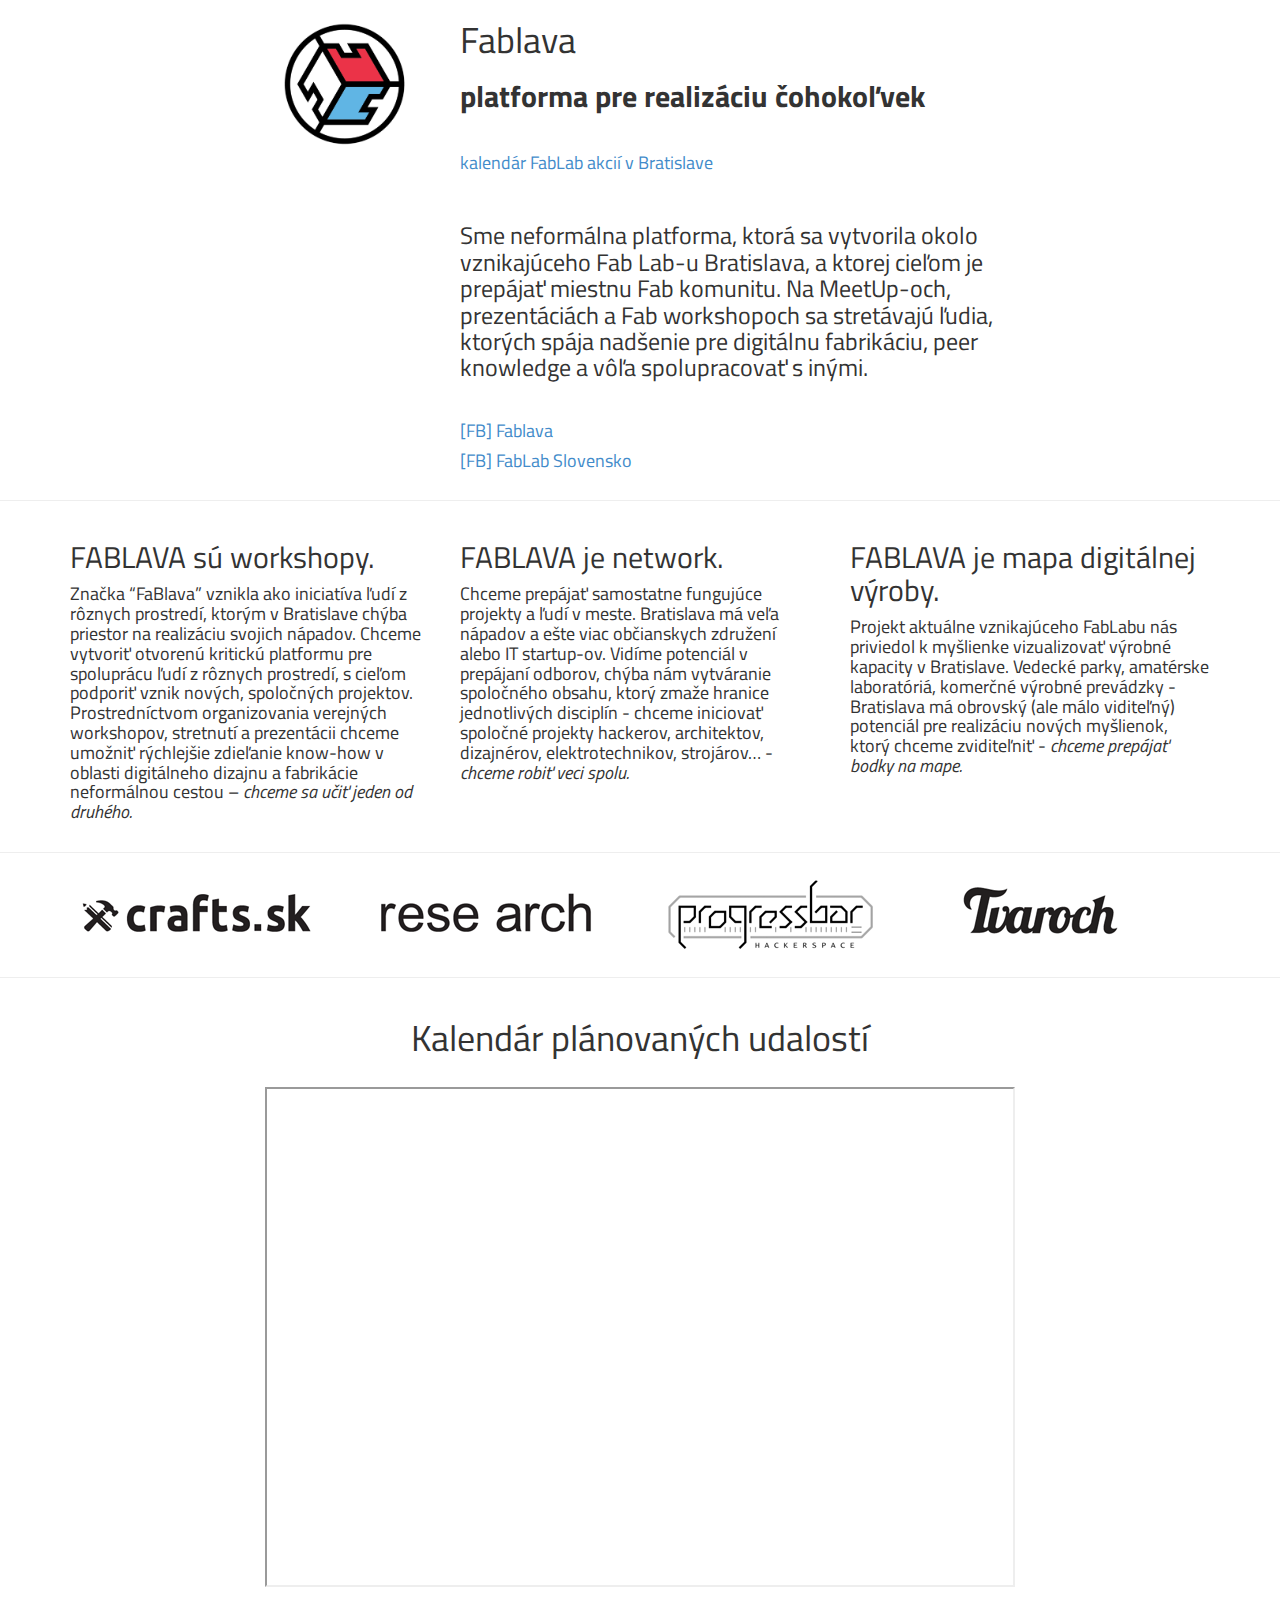
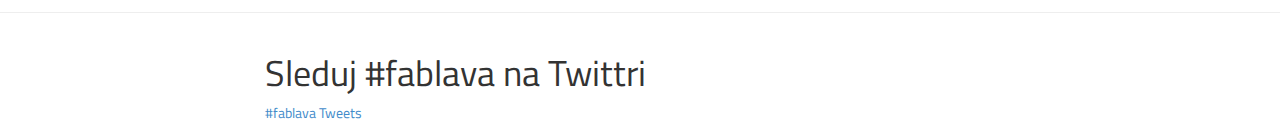
==== index.html @ c7a7fb58 "migration from old repo, saving the internet!" ====
<!doctype html>
<html lang="sk">
<head>
    <meta charset="utf-8">

	<link href='https://fonts.googleapis.com/css?family=Titillium+Web:300,400,700&subset=latin,latin-ext' rel='stylesheet' type='text/css'>
    <link rel="stylesheet" href="assets/css/bootstrap.min.css" type="text/css" media="all" />

    <link rel="stylesheet" href="assets/css/style.css" type="text/css" media="all" />
    <link rel="stylesheet" type="text/css" href="assets/css/icomoon.css">
    <title>Fablava.sk - platforma pre realiazáciu čohokoľvek</title>
</head>
<body>
	<div class="container">
		<div class="section-content row">
			<div class="col-md-offset-2 col-md-2 col-sm-12">
				<img src="assets/img/fablava-logo.png" class="img-responsive">

			</div>
			<div class="col-md-6 col-sm-12">
				<h1>Fablava</h1>
				<h2><strong>platforma pre realizáciu čohokoľvek</strong> </h2>
				</br> 
				<h4><a href="https://docs.google.com/document/d/1SN0LAGxEo-pSgpB5qgofHHGV8CL3wr7A5M7Hee0eIk4/pub">kalendár FabLab akcií v Bratislave</a></h4>
				</br>
				<h3>Sme neformálna platforma, ktorá sa vytvorila okolo vznikajúceho Fab Lab-u Bratislava, a ktorej cieľom je prepájať miestnu Fab komunitu. Na MeetUp-och, prezentáciách a Fab workshopoch sa stretávajú ľudia, ktorých spája nadšenie pre digitálnu fabrikáciu, peer knowledge a vôľa spolupracovať s inými.</h3>
				</br>
				<h4><a href="https://www.facebook.com/groups/913705565313175/">[FB] Fablava </a> </h4>
				<h4><a href="https://www.facebook.com/fablabslovakia">[FB] FabLab Slovensko </a></h4>
			</div>
		</div>
		
	</div>

    <hr class="clearfix" />

	<div class="container">
		<div class="section-content row">
			<div class="col-md-4">
				<h2>FABLAVA sú workshopy.</h2>
				<h4>Značka “FaBlava” vznikla ako iniciatíva ľudí z rôznych prostredí, ktorým v Bratislave chýba priestor na realizáciu svojich nápadov. Chceme vytvoriť otvorenú kritickú platformu pre spoluprácu ľudí z rôznych prostredí, s cieľom podporiť vznik nových, spoločných projektov. Prostredníctvom organizovania verejných workshopov, stretnutí a prezentácii chceme umožniť rýchlejšie zdieľanie know-how v oblasti digitálneho dizajnu a fabrikácie neformálnou cestou – <em>chceme sa učiť jeden od druhého.</em></h4>
			</div>
			<div class="col-md-4">
				<h2>FABLAVA je network.</h2>
				<h4>Chceme prepájať samostatne fungujúce projekty a ľudí v meste. Bratislava má veľa nápadov a ešte viac občianskych združení alebo IT startup-ov. Vidíme potenciál v prepájaní odborov, chýba nám vytváranie spoločného obsahu, ktorý zmaže hranice jednotlivých disciplín - chceme iniciovať spoločné projekty hackerov, architektov, dizajnérov, elektrotechnikov, strojárov… - <em> chceme robiť veci spolu.</em></h4>
			</div>
			<div class="col-md-4">
				<h2>FABLAVA je mapa digitálnej výroby.</h2>
				<h4>Projekt aktuálne vznikajúceho FabLabu nás priviedol k myšlienke vizualizovať výrobné kapacity v Bratislave. Vedecké parky, amatérske laboratóriá, komerčné výrobné prevádzky - Bratislava má obrovský (ale málo viditeľný) potenciál pre realizáciu nových myšlienok, ktorý chceme zviditeľniť - <em> chceme prepájať bodky na mape.</em></h4>
			</div>
		</div>
	</div>	

    <hr class="clearfix" />

	<div class="container">
		<div class="section-content row">
			<div class="col-sm-3">	
				<a href="http://blog.crafts.sk/"><img src="assets/img/logo-crafts.png" class="img-responsive"></a>
			</div>
			<div class="col-sm-3">
				<a href="http://rese-arch.org/"><img src="assets/img/logo-research.png" class="img-responsive"></a>
			</div>
			<div class="col-sm-3">
				<a href="https://progressbar.sk"><img src="assets/img/logo-progressbar.png" class="img-responsive"></a>
			</div>
			<div class="col-sm-3">
				<a href="http://tvaroch.sk"><img src="assets/img/logo-tvaroch.png" class="img-responsive"></a>
			</div>	
		</div>
	</div>

    <hr class="clearfix" />

	<div class="container">
		<div class="section-content row">
			<div class="col-sm-12 col-md-offset-2 col-md-8">
				<h1 align="center">Kalendár plánovaných udalostí</h1>
				<br>
				<iframe src="https://docs.google.com/document/d/1SN0LAGxEo-pSgpB5qgofHHGV8CL3wr7A5M7Hee0eIk4/pub?embedded=true" width=100% height="500px"></iframe>
			</div>
		</div>
	</div>

	<hr class="clearfix" />
	
	<div class="container">
		<div class="section-content row">
			<div class="col-sm-12 col-md-offset-2 col-md-8">
				<h1>Sleduj #fablava na Twittri</h1>
				<a class="twitter-timeline" href="https://twitter.com/hashtag/fablava" data-widget-id="528607984318828545">#fablava Tweets</a>
<script>!function(d,s,id){var js,fjs=d.getElementsByTagName(s)[0],p=/^http:/.test(d.location)?'http':'https';if(!d.getElementById(id)){js=d.createElement(s);js.id=id;js.src=p+"://platform.twitter.com/widgets.js";fjs.parentNode.insertBefore(js,fjs);}}(document,"script","twitter-wjs");</script>
			</div>
		</div>
		
	</div>

	</div>
	<script src="//ajax.googleapis.com/ajax/libs/jquery/2.1.1/jquery.min.js"></script>
    <script type="text/javascript" src="assets/js/bootstrap.min.js"></script>	
</body>
</html>
---- assets/css/style.css ----
/* Fonts */
.thin { font-family: 'Titillium Web', sans-serif; font-weight: 300; }

input, 
body { font-family: 'Titillium Web', sans-serif; font-weight: 400; }
strong { font-family: 'Titillium Web', sans-serif; font-weight: 700; }
---- assets/css/icomoon.css ----
@font-face {
	font-family: 'icomoon';
	src:url('assets/fonts/icomoon.eot?chslnm');
	src:url('assets/fonts/icomoon.eot?#iefixchslnm') format('embedded-opentype'),
		url('assets/fonts/icomoon.woff?chslnm') format('woff'),
		url('assets/fonts/icomoon.ttf?chslnm') format('truetype'),
		url('assets/fonts/icomoon.svg?chslnm#icomoon') format('svg');
	font-weight: normal;
	font-style: normal;
}

[class^="icon-"], [class*=" icon-"] {
	font-family: 'icomoon';
	speak: none;
	font-style: normal;
	font-weight: normal;
	font-variant: normal;
	text-transform: none;
	line-height: 1;

	/* Better Font Rendering =========== */
	-webkit-font-smoothing: antialiased;
	-moz-osx-font-smoothing: grayscale;
}

.icon-facebook:before {
	content: "\e600";
}
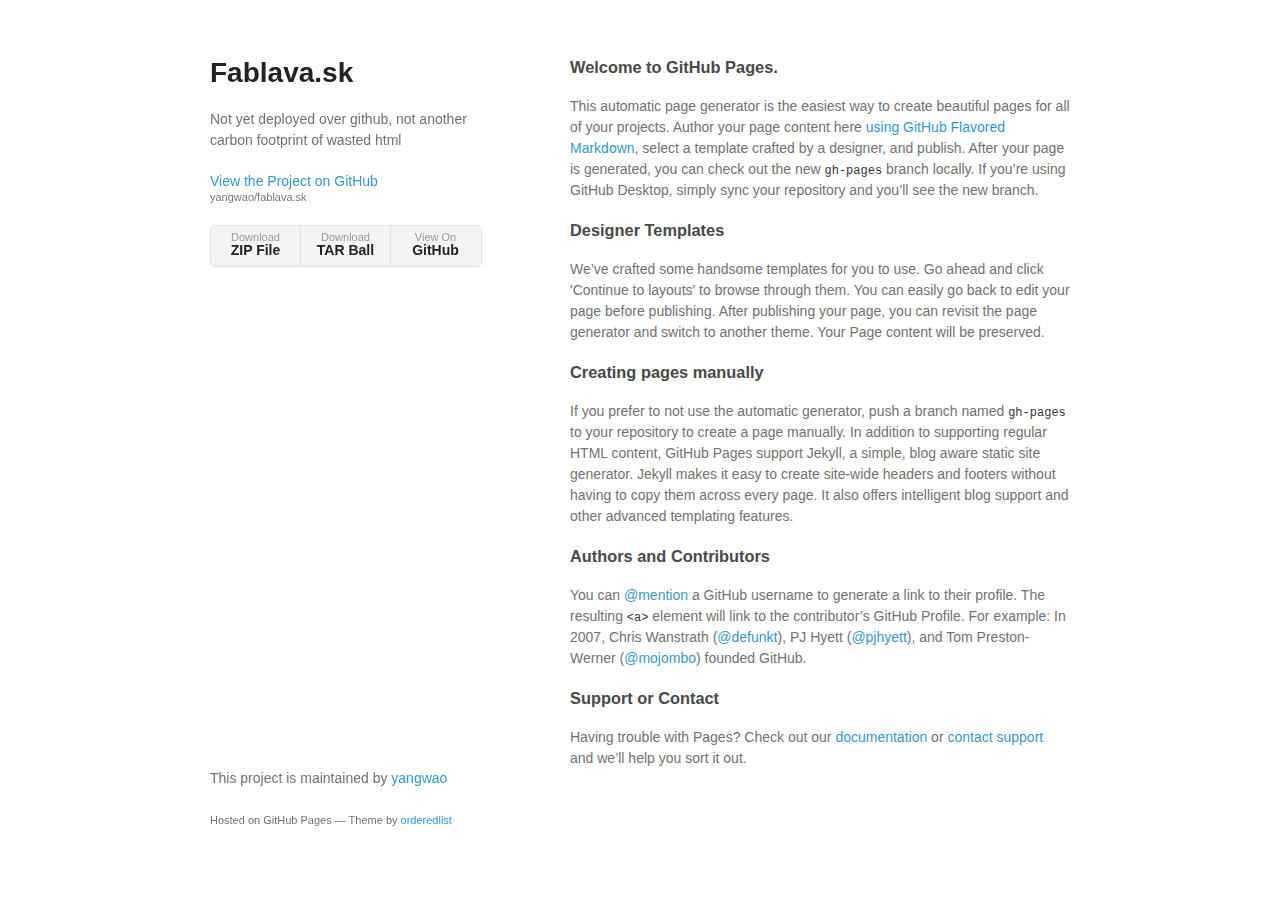
==== commit 92e96ad1: "Create gh-pages branch via GitHub" ====
--- a/index.html
+++ b/index.html
@@ -1,102 +1,64 @@
 <!doctype html>
-<html lang="sk">
-<head>
+<html>
+  <head>
     <meta charset="utf-8">
+    <meta http-equiv="X-UA-Compatible" content="chrome=1">
+    <title>Fablava.sk by yangwao</title>
 
-	<link href='https://fonts.googleapis.com/css?family=Titillium+Web:300,400,700&subset=latin,latin-ext' rel='stylesheet' type='text/css'>
-    <link rel="stylesheet" href="assets/css/bootstrap.min.css" type="text/css" media="all" />
+    <link rel="stylesheet" href="stylesheets/styles.css">
+    <link rel="stylesheet" href="stylesheets/github-light.css">
+    <meta name="viewport" content="width=device-width">
+    <!--[if lt IE 9]>
+    <script src="//html5shiv.googlecode.com/svn/trunk/html5.js"></script>
+    <![endif]-->
+  </head>
+  <body>
+    <div class="wrapper">
+      <header>
+        <h1>Fablava.sk</h1>
+        <p>Not yet deployed over github, not another carbon footprint of wasted html</p>
 
-    <link rel="stylesheet" href="assets/css/style.css" type="text/css" media="all" />
-    <link rel="stylesheet" type="text/css" href="assets/css/icomoon.css">
-    <title>Fablava.sk - platforma pre realiazáciu čohokoľvek</title>
-</head>
-<body>
-	<div class="container">
-		<div class="section-content row">
-			<div class="col-md-offset-2 col-md-2 col-sm-12">
-				<img src="assets/img/fablava-logo.png" class="img-responsive">
+        <p class="view"><a href="https://github.com/yangwao/fablava.sk">View the Project on GitHub <small>yangwao/fablava.sk</small></a></p>
 
-			</div>
-			<div class="col-md-6 col-sm-12">
-				<h1>Fablava</h1>
-				<h2><strong>platforma pre realizáciu čohokoľvek</strong> </h2>
-				</br> 
-				<h4><a href="https://docs.google.com/document/d/1SN0LAGxEo-pSgpB5qgofHHGV8CL3wr7A5M7Hee0eIk4/pub">kalendár FabLab akcií v Bratislave</a></h4>
-				</br>
-				<h3>Sme neformálna platforma, ktorá sa vytvorila okolo vznikajúceho Fab Lab-u Bratislava, a ktorej cieľom je prepájať miestnu Fab komunitu. Na MeetUp-och, prezentáciách a Fab workshopoch sa stretávajú ľudia, ktorých spája nadšenie pre digitálnu fabrikáciu, peer knowledge a vôľa spolupracovať s inými.</h3>
-				</br>
-				<h4><a href="https://www.facebook.com/groups/913705565313175/">[FB] Fablava </a> </h4>
-				<h4><a href="https://www.facebook.com/fablabslovakia">[FB] FabLab Slovensko </a></h4>
-			</div>
-		</div>
-		
-	</div>
 
-    <hr class="clearfix" />
+        <ul>
+          <li><a href="https://github.com/yangwao/fablava.sk/zipball/master">Download <strong>ZIP File</strong></a></li>
+          <li><a href="https://github.com/yangwao/fablava.sk/tarball/master">Download <strong>TAR Ball</strong></a></li>
+          <li><a href="https://github.com/yangwao/fablava.sk">View On <strong>GitHub</strong></a></li>
+        </ul>
+      </header>
+      <section>
+        <h3>
+<a id="welcome-to-github-pages" class="anchor" href="#welcome-to-github-pages" aria-hidden="true"><span aria-hidden="true" class="octicon octicon-link"></span></a>Welcome to GitHub Pages.</h3>
 
-	<div class="container">
-		<div class="section-content row">
-			<div class="col-md-4">
-				<h2>FABLAVA sú workshopy.</h2>
-				<h4>Značka “FaBlava” vznikla ako iniciatíva ľudí z rôznych prostredí, ktorým v Bratislave chýba priestor na realizáciu svojich nápadov. Chceme vytvoriť otvorenú kritickú platformu pre spoluprácu ľudí z rôznych prostredí, s cieľom podporiť vznik nových, spoločných projektov. Prostredníctvom organizovania verejných workshopov, stretnutí a prezentácii chceme umožniť rýchlejšie zdieľanie know-how v oblasti digitálneho dizajnu a fabrikácie neformálnou cestou – <em>chceme sa učiť jeden od druhého.</em></h4>
-			</div>
-			<div class="col-md-4">
-				<h2>FABLAVA je network.</h2>
-				<h4>Chceme prepájať samostatne fungujúce projekty a ľudí v meste. Bratislava má veľa nápadov a ešte viac občianskych združení alebo IT startup-ov. Vidíme potenciál v prepájaní odborov, chýba nám vytváranie spoločného obsahu, ktorý zmaže hranice jednotlivých disciplín - chceme iniciovať spoločné projekty hackerov, architektov, dizajnérov, elektrotechnikov, strojárov… - <em> chceme robiť veci spolu.</em></h4>
-			</div>
-			<div class="col-md-4">
-				<h2>FABLAVA je mapa digitálnej výroby.</h2>
-				<h4>Projekt aktuálne vznikajúceho FabLabu nás priviedol k myšlienke vizualizovať výrobné kapacity v Bratislave. Vedecké parky, amatérske laboratóriá, komerčné výrobné prevádzky - Bratislava má obrovský (ale málo viditeľný) potenciál pre realizáciu nových myšlienok, ktorý chceme zviditeľniť - <em> chceme prepájať bodky na mape.</em></h4>
-			</div>
-		</div>
-	</div>	
+<p>This automatic page generator is the easiest way to create beautiful pages for all of your projects. Author your page content here <a href="https://guides.github.com/features/mastering-markdown/">using GitHub Flavored Markdown</a>, select a template crafted by a designer, and publish. After your page is generated, you can check out the new <code>gh-pages</code> branch locally. If you’re using GitHub Desktop, simply sync your repository and you’ll see the new branch.</p>
 
-    <hr class="clearfix" />
+<h3>
+<a id="designer-templates" class="anchor" href="#designer-templates" aria-hidden="true"><span aria-hidden="true" class="octicon octicon-link"></span></a>Designer Templates</h3>
 
-	<div class="container">
-		<div class="section-content row">
-			<div class="col-sm-3">	
-				<a href="http://blog.crafts.sk/"><img src="assets/img/logo-crafts.png" class="img-responsive"></a>
-			</div>
-			<div class="col-sm-3">
-				<a href="http://rese-arch.org/"><img src="assets/img/logo-research.png" class="img-responsive"></a>
-			</div>
-			<div class="col-sm-3">
-				<a href="https://progressbar.sk"><img src="assets/img/logo-progressbar.png" class="img-responsive"></a>
-			</div>
-			<div class="col-sm-3">
-				<a href="http://tvaroch.sk"><img src="assets/img/logo-tvaroch.png" class="img-responsive"></a>
-			</div>	
-		</div>
-	</div>
+<p>We’ve crafted some handsome templates for you to use. Go ahead and click 'Continue to layouts' to browse through them. You can easily go back to edit your page before publishing. After publishing your page, you can revisit the page generator and switch to another theme. Your Page content will be preserved.</p>
 
-    <hr class="clearfix" />
+<h3>
+<a id="creating-pages-manually" class="anchor" href="#creating-pages-manually" aria-hidden="true"><span aria-hidden="true" class="octicon octicon-link"></span></a>Creating pages manually</h3>
 
-	<div class="container">
-		<div class="section-content row">
-			<div class="col-sm-12 col-md-offset-2 col-md-8">
-				<h1 align="center">Kalendár plánovaných udalostí</h1>
-				<br>
-				<iframe src="https://docs.google.com/document/d/1SN0LAGxEo-pSgpB5qgofHHGV8CL3wr7A5M7Hee0eIk4/pub?embedded=true" width=100% height="500px"></iframe>
-			</div>
-		</div>
-	</div>
+<p>If you prefer to not use the automatic generator, push a branch named <code>gh-pages</code> to your repository to create a page manually. In addition to supporting regular HTML content, GitHub Pages support Jekyll, a simple, blog aware static site generator. Jekyll makes it easy to create site-wide headers and footers without having to copy them across every page. It also offers intelligent blog support and other advanced templating features.</p>
 
-	<hr class="clearfix" />
-	
-	<div class="container">
-		<div class="section-content row">
-			<div class="col-sm-12 col-md-offset-2 col-md-8">
-				<h1>Sleduj #fablava na Twittri</h1>
-				<a class="twitter-timeline" href="https://twitter.com/hashtag/fablava" data-widget-id="528607984318828545">#fablava Tweets</a>
-<script>!function(d,s,id){var js,fjs=d.getElementsByTagName(s)[0],p=/^http:/.test(d.location)?'http':'https';if(!d.getElementById(id)){js=d.createElement(s);js.id=id;js.src=p+"://platform.twitter.com/widgets.js";fjs.parentNode.insertBefore(js,fjs);}}(document,"script","twitter-wjs");</script>
-			</div>
-		</div>
-		
-	</div>
+<h3>
+<a id="authors-and-contributors" class="anchor" href="#authors-and-contributors" aria-hidden="true"><span aria-hidden="true" class="octicon octicon-link"></span></a>Authors and Contributors</h3>
 
-	</div>
-	<script src="//ajax.googleapis.com/ajax/libs/jquery/2.1.1/jquery.min.js"></script>
-    <script type="text/javascript" src="assets/js/bootstrap.min.js"></script>	
-</body>
+<p>You can <a href="https://help.github.com/articles/basic-writing-and-formatting-syntax/#mentioning-users-and-teams" class="user-mention">@mention</a> a GitHub username to generate a link to their profile. The resulting <code>&lt;a&gt;</code> element will link to the contributor’s GitHub Profile. For example: In 2007, Chris Wanstrath (<a href="https://github.com/defunkt" class="user-mention">@defunkt</a>), PJ Hyett (<a href="https://github.com/pjhyett" class="user-mention">@pjhyett</a>), and Tom Preston-Werner (<a href="https://github.com/mojombo" class="user-mention">@mojombo</a>) founded GitHub.</p>
+
+<h3>
+<a id="support-or-contact" class="anchor" href="#support-or-contact" aria-hidden="true"><span aria-hidden="true" class="octicon octicon-link"></span></a>Support or Contact</h3>
+
+<p>Having trouble with Pages? Check out our <a href="https://help.github.com/pages">documentation</a> or <a href="https://github.com/contact">contact support</a> and we’ll help you sort it out.</p>
+      </section>
+      <footer>
+        <p>This project is maintained by <a href="https://github.com/yangwao">yangwao</a></p>
+        <p><small>Hosted on GitHub Pages &mdash; Theme by <a href="https://github.com/orderedlist">orderedlist</a></small></p>
+      </footer>
+    </div>
+    <script src="javascripts/scale.fix.js"></script>
+    
+  </body>
 </html>
--- a/stylesheets/styles.css
+++ b/stylesheets/styles.css
@@ -0,0 +1,324 @@
+@font-face {
+  font-family: 'Noto Sans';
+  font-weight: 400;
+  font-style: normal;
+  src: url('../fonts/Noto-Sans-regular/Noto-Sans-regular.eot');
+  src: url('../fonts/Noto-Sans-regular/Noto-Sans-regular.eot?#iefix') format('embedded-opentype'),
+       local('Noto Sans'),
+       local('Noto-Sans-regular'),
+       url('../fonts/Noto-Sans-regular/Noto-Sans-regular.woff2') format('woff2'),
+       url('../fonts/Noto-Sans-regular/Noto-Sans-regular.woff') format('woff'),
+       url('../fonts/Noto-Sans-regular/Noto-Sans-regular.ttf') format('truetype'),
+       url('../fonts/Noto-Sans-regular/Noto-Sans-regular.svg#NotoSans') format('svg');
+}
+
+@font-face {
+  font-family: 'Noto Sans';
+  font-weight: 700;
+  font-style: normal;
+  src: url('../fonts/Noto-Sans-700/Noto-Sans-700.eot');
+  src: url('../fonts/Noto-Sans-700/Noto-Sans-700.eot?#iefix') format('embedded-opentype'),
+       local('Noto Sans Bold'),
+       local('Noto-Sans-700'),
+       url('../fonts/Noto-Sans-700/Noto-Sans-700.woff2') format('woff2'),
+       url('../fonts/Noto-Sans-700/Noto-Sans-700.woff') format('woff'),
+       url('../fonts/Noto-Sans-700/Noto-Sans-700.ttf') format('truetype'),
+       url('../fonts/Noto-Sans-700/Noto-Sans-700.svg#NotoSans') format('svg');
+}
+
+@font-face {
+  font-family: 'Noto Sans';
+  font-weight: 400;
+  font-style: italic;
+  src: url('../fonts/Noto-Sans-italic/Noto-Sans-italic.eot');
+  src: url('../fonts/Noto-Sans-italic/Noto-Sans-italic.eot?#iefix') format('embedded-opentype'),
+       local('Noto Sans Italic'),
+       local('Noto-Sans-italic'),
+       url('../fonts/Noto-Sans-italic/Noto-Sans-italic.woff2') format('woff2'),
+       url('../fonts/Noto-Sans-italic/Noto-Sans-italic.woff') format('woff'),
+       url('../fonts/Noto-Sans-italic/Noto-Sans-italic.ttf') format('truetype'),
+       url('../fonts/Noto-Sans-italic/Noto-Sans-italic.svg#NotoSans') format('svg');
+}
+
+@font-face {
+  font-family: 'Noto Sans';
+  font-weight: 700;
+  font-style: italic;
+  src: url('../fonts/Noto-Sans-700italic/Noto-Sans-700italic.eot');
+  src: url('../fonts/Noto-Sans-700italic/Noto-Sans-700italic.eot?#iefix') format('embedded-opentype'),
+       local('Noto Sans Bold Italic'),
+       local('Noto-Sans-700italic'),
+       url('../fonts/Noto-Sans-700italic/Noto-Sans-700italic.woff2') format('woff2'),
+       url('../fonts/Noto-Sans-700italic/Noto-Sans-700italic.woff') format('woff'),
+       url('../fonts/Noto-Sans-700italic/Noto-Sans-700italic.ttf') format('truetype'),
+       url('../fonts/Noto-Sans-700italic/Noto-Sans-700italic.svg#NotoSans') format('svg');
+}
+
+body {
+  background-color: #fff;
+  padding:50px;
+  font: 14px/1.5 "Noto Sans", "Helvetica Neue", Helvetica, Arial, sans-serif;
+  color:#727272;
+  font-weight:400;
+}
+
+h1, h2, h3, h4, h5, h6 {
+  color:#222;
+  margin:0 0 20px;
+}
+
+p, ul, ol, table, pre, dl {
+  margin:0 0 20px;
+}
+
+h1, h2, h3 {
+  line-height:1.1;
+}
+
+h1 {
+  font-size:28px;
+}
+
+h2 {
+  color:#393939;
+}
+
+h3, h4, h5, h6 {
+  color:#494949;
+}
+
+a {
+  color:#39c;
+  text-decoration:none;
+}
+
+a:hover {
+  color:#069;
+}
+
+a small {
+  font-size:11px;
+  color:#777;
+  margin-top:-0.3em;
+  display:block;
+}
+
+a:hover small {
+  color:#777;
+}
+
+.wrapper {
+  width:860px;
+  margin:0 auto;
+}
+
+blockquote {
+  border-left:1px solid #e5e5e5;
+  margin:0;
+  padding:0 0 0 20px;
+  font-style:italic;
+}
+
+code, pre {
+  font-family:Monaco, Bitstream Vera Sans Mono, Lucida Console, Terminal, Consolas, Liberation Mono, DejaVu Sans Mono, Courier New, monospace;
+  color:#333;
+  font-size:12px;
+}
+
+pre {
+  padding:8px 15px;
+  background: #f8f8f8;
+  border-radius:5px;
+  border:1px solid #e5e5e5;
+  overflow-x: auto;
+}
+
+table {
+  width:100%;
+  border-collapse:collapse;
+}
+
+th, td {
+  text-align:left;
+  padding:5px 10px;
+  border-bottom:1px solid #e5e5e5;
+}
+
+dt {
+  color:#444;
+  font-weight:700;
+}
+
+th {
+  color:#444;
+}
+
+img {
+  max-width:100%;
+}
+
+header {
+  width:270px;
+  float:left;
+  position:fixed;
+  -webkit-font-smoothing:subpixel-antialiased;
+}
+
+header ul {
+  list-style:none;
+  height:40px;
+  padding:0;
+  background: #f4f4f4;
+  border-radius:5px;
+  border:1px solid #e0e0e0;
+  width:270px;
+}
+
+header li {
+  width:89px;
+  float:left;
+  border-right:1px solid #e0e0e0;
+  height:40px;
+}
+
+header li:first-child a {
+  border-radius:5px 0 0 5px;
+}
+
+header li:last-child a {
+  border-radius:0 5px 5px 0;
+}
+
+header ul a {
+  line-height:1;
+  font-size:11px;
+  color:#999;
+  display:block;
+  text-align:center;
+  padding-top:6px;
+  height:34px;
+}
+
+header ul a:hover {
+  color:#999;
+}
+
+header ul a:active {
+  background-color:#f0f0f0;
+}
+
+strong {
+  color:#222;
+  font-weight:700;
+}
+
+header ul li + li + li {
+  border-right:none;
+  width:89px;
+}
+
+header ul a strong {
+  font-size:14px;
+  display:block;
+  color:#222;
+}
+
+section {
+  width:500px;
+  float:right;
+  padding-bottom:50px;
+}
+
+small {
+  font-size:11px;
+}
+
+hr {
+  border:0;
+  background:#e5e5e5;
+  height:1px;
+  margin:0 0 20px;
+}
+
+footer {
+  width:270px;
+  float:left;
+  position:fixed;
+  bottom:50px;
+  -webkit-font-smoothing:subpixel-antialiased;
+}
+
+@media print, screen and (max-width: 960px) {
+
+  div.wrapper {
+    width:auto;
+    margin:0;
+  }
+
+  header, section, footer {
+    float:none;
+    position:static;
+    width:auto;
+  }
+
+  header {
+    padding-right:320px;
+  }
+
+  section {
+    border:1px solid #e5e5e5;
+    border-width:1px 0;
+    padding:20px 0;
+    margin:0 0 20px;
+  }
+
+  header a small {
+    display:inline;
+  }
+
+  header ul {
+    position:absolute;
+    right:50px;
+    top:52px;
+  }
+}
+
+@media print, screen and (max-width: 720px) {
+  body {
+    word-wrap:break-word;
+  }
+
+  header {
+    padding:0;
+  }
+
+  header ul, header p.view {
+    position:static;
+  }
+
+  pre, code {
+    word-wrap:normal;
+  }
+}
+
+@media print, screen and (max-width: 480px) {
+  body {
+    padding:15px;
+  }
+
+  header ul {
+    width:99%;
+  }
+
+  header li, header ul li + li + li {
+    width:33%;
+  }
+}
+
+@media print {
+  body {
+    padding:0.4in;
+    font-size:12pt;
+    color:#444;
+  }
+}
--- a/stylesheets/github-light.css
+++ b/stylesheets/github-light.css
@@ -0,0 +1,124 @@
+/*
+The MIT License (MIT)
+
+Copyright (c) 2015 GitHub, Inc.
+
+Permission is hereby granted, free of charge, to any person obtaining a copy
+of this software and associated documentation files (the "Software"), to deal
+in the Software without restriction, including without limitation the rights
+to use, copy, modify, merge, publish, distribute, sublicense, and/or sell
+copies of the Software, and to permit persons to whom the Software is
+furnished to do so, subject to the following conditions:
+
+The above copyright notice and this permission notice shall be included in all
+copies or substantial portions of the Software.
+
+THE SOFTWARE IS PROVIDED "AS IS", WITHOUT WARRANTY OF ANY KIND, EXPRESS OR
+IMPLIED, INCLUDING BUT NOT LIMITED TO THE WARRANTIES OF MERCHANTABILITY,
+FITNESS FOR A PARTICULAR PURPOSE AND NONINFRINGEMENT. IN NO EVENT SHALL THE
+AUTHORS OR COPYRIGHT HOLDERS BE LIABLE FOR ANY CLAIM, DAMAGES OR OTHER
+LIABILITY, WHETHER IN AN ACTION OF CONTRACT, TORT OR OTHERWISE, ARISING FROM,
+OUT OF OR IN CONNECTION WITH THE SOFTWARE OR THE USE OR OTHER DEALINGS IN THE
+SOFTWARE.
+
+*/
+
+.pl-c /* comment */ {
+  color: #969896;
+}
+
+.pl-c1      /* constant, markup.raw, meta.diff.header, meta.module-reference, meta.property-name, support, support.constant, support.variable, variable.other.constant */,
+.pl-s .pl-v /* string variable */ {
+  color: #0086b3;
+}
+
+.pl-e  /* entity */,
+.pl-en /* entity.name */ {
+  color: #795da3;
+}
+
+.pl-s .pl-s1 /* string source */,
+.pl-smi      /* storage.modifier.import, storage.modifier.package, storage.type.java, variable.other, variable.parameter.function */ {
+  color: #333;
+}
+
+.pl-ent /* entity.name.tag */ {
+  color: #63a35c;
+}
+
+.pl-k /* keyword, storage, storage.type */ {
+  color: #a71d5d;
+}
+
+.pl-pds              /* punctuation.definition.string, string.regexp.character-class */,
+.pl-s                /* string */,
+.pl-s .pl-pse .pl-s1 /* string punctuation.section.embedded source */,
+.pl-sr               /* string.regexp */,
+.pl-sr .pl-cce       /* string.regexp constant.character.escape */,
+.pl-sr .pl-sra       /* string.regexp string.regexp.arbitrary-repitition */,
+.pl-sr .pl-sre       /* string.regexp source.ruby.embedded */ {
+  color: #183691;
+}
+
+.pl-v /* variable */ {
+  color: #ed6a43;
+}
+
+.pl-id /* invalid.deprecated */ {
+  color: #b52a1d;
+}
+
+.pl-ii /* invalid.illegal */ {
+  background-color: #b52a1d;
+  color: #f8f8f8;
+}
+
+.pl-sr .pl-cce /* string.regexp constant.character.escape */ {
+  color: #63a35c;
+  font-weight: bold;
+}
+
+.pl-ml /* markup.list */ {
+  color: #693a17;
+}
+
+.pl-mh        /* markup.heading */,
+.pl-mh .pl-en /* markup.heading entity.name */,
+.pl-ms        /* meta.separator */ {
+  color: #1d3e81;
+  font-weight: bold;
+}
+
+.pl-mq /* markup.quote */ {
+  color: #008080;
+}
+
+.pl-mi /* markup.italic */ {
+  color: #333;
+  font-style: italic;
+}
+
+.pl-mb /* markup.bold */ {
+  color: #333;
+  font-weight: bold;
+}
+
+.pl-md /* markup.deleted, meta.diff.header.from-file */ {
+  background-color: #ffecec;
+  color: #bd2c00;
+}
+
+.pl-mi1 /* markup.inserted, meta.diff.header.to-file */ {
+  background-color: #eaffea;
+  color: #55a532;
+}
+
+.pl-mdr /* meta.diff.range */ {
+  color: #795da3;
+  font-weight: bold;
+}
+
+.pl-mo /* meta.output */ {
+  color: #1d3e81;
+}
+
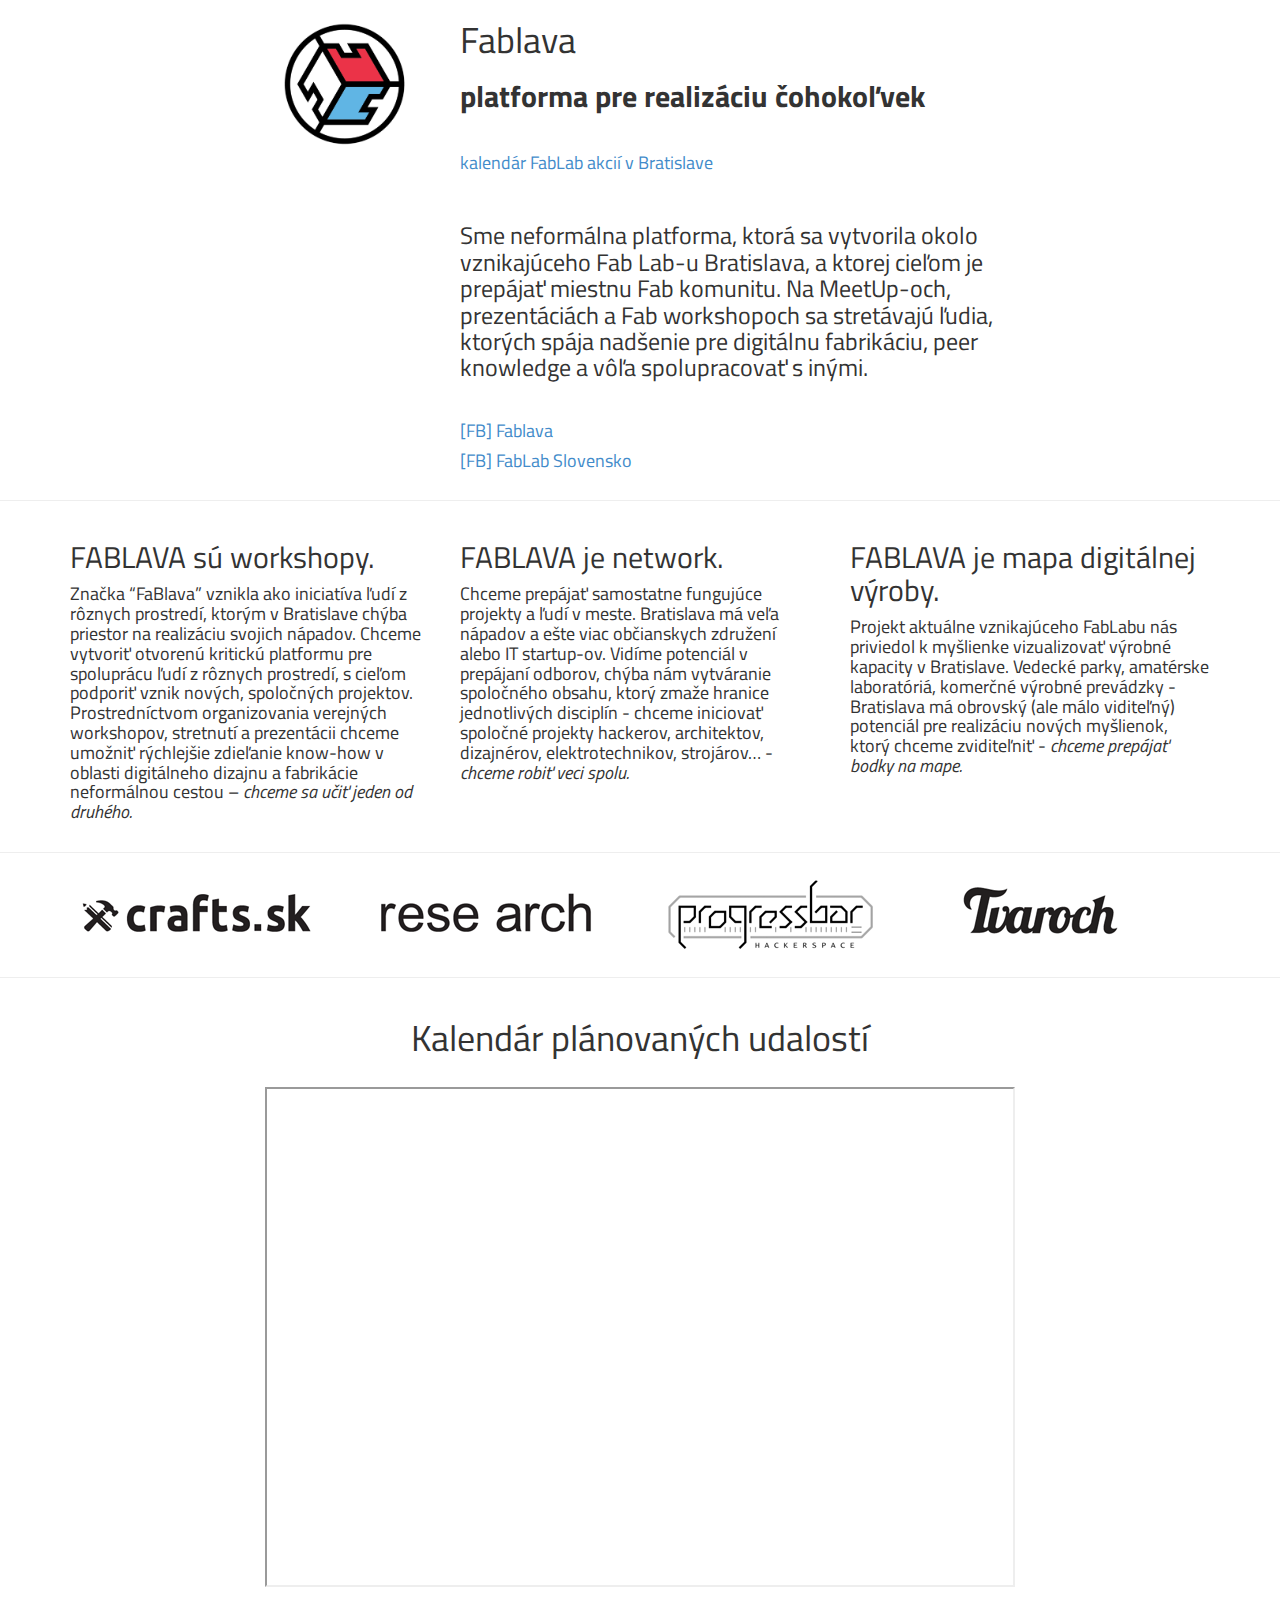
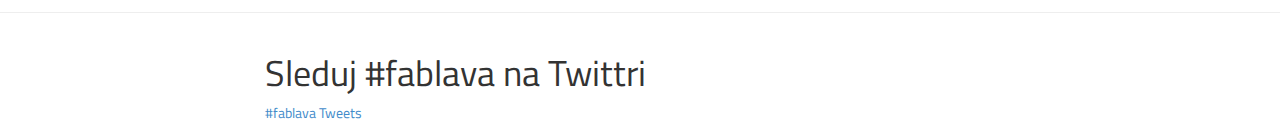
==== commit c082376d: "moving fablava.sk to github" ====
--- a/index.html
+++ b/index.html
@@ -1,64 +1,102 @@
 <!doctype html>
-<html>
-  <head>
+<html lang="sk">
+<head>
     <meta charset="utf-8">
-    <meta http-equiv="X-UA-Compatible" content="chrome=1">
-    <title>Fablava.sk by yangwao</title>
 
-    <link rel="stylesheet" href="stylesheets/styles.css">
-    <link rel="stylesheet" href="stylesheets/github-light.css">
-    <meta name="viewport" content="width=device-width">
-    <!--[if lt IE 9]>
-    <script src="//html5shiv.googlecode.com/svn/trunk/html5.js"></script>
-    <![endif]-->
-  </head>
-  <body>
-    <div class="wrapper">
-      <header>
-        <h1>Fablava.sk</h1>
-        <p>Not yet deployed over github, not another carbon footprint of wasted html</p>
+	<link href='https://fonts.googleapis.com/css?family=Titillium+Web:300,400,700&subset=latin,latin-ext' rel='stylesheet' type='text/css'>
+    <link rel="stylesheet" href="assets/css/bootstrap.min.css" type="text/css" media="all" />
 
-        <p class="view"><a href="https://github.com/yangwao/fablava.sk">View the Project on GitHub <small>yangwao/fablava.sk</small></a></p>
+    <link rel="stylesheet" href="assets/css/style.css" type="text/css" media="all" />
+    <link rel="stylesheet" type="text/css" href="assets/css/icomoon.css">
+    <title>Fablava.sk - platforma pre realiazáciu čohokoľvek</title>
+</head>
+<body>
+	<div class="container">
+		<div class="section-content row">
+			<div class="col-md-offset-2 col-md-2 col-sm-12">
+				<img src="assets/img/fablava-logo.png" class="img-responsive">
 
+			</div>
+			<div class="col-md-6 col-sm-12">
+				<h1>Fablava</h1>
+				<h2><strong>platforma pre realizáciu čohokoľvek</strong> </h2>
+				</br> 
+				<h4><a href="https://docs.google.com/document/d/1SN0LAGxEo-pSgpB5qgofHHGV8CL3wr7A5M7Hee0eIk4/pub">kalendár FabLab akcií v Bratislave</a></h4>
+				</br>
+				<h3>Sme neformálna platforma, ktorá sa vytvorila okolo vznikajúceho Fab Lab-u Bratislava, a ktorej cieľom je prepájať miestnu Fab komunitu. Na MeetUp-och, prezentáciách a Fab workshopoch sa stretávajú ľudia, ktorých spája nadšenie pre digitálnu fabrikáciu, peer knowledge a vôľa spolupracovať s inými.</h3>
+				</br>
+				<h4><a href="https://www.facebook.com/groups/913705565313175/">[FB] Fablava </a> </h4>
+				<h4><a href="https://www.facebook.com/fablabslovakia">[FB] FabLab Slovensko </a></h4>
+			</div>
+		</div>
+		
+	</div>
 
-        <ul>
-          <li><a href="https://github.com/yangwao/fablava.sk/zipball/master">Download <strong>ZIP File</strong></a></li>
-          <li><a href="https://github.com/yangwao/fablava.sk/tarball/master">Download <strong>TAR Ball</strong></a></li>
-          <li><a href="https://github.com/yangwao/fablava.sk">View On <strong>GitHub</strong></a></li>
-        </ul>
-      </header>
-      <section>
-        <h3>
-<a id="welcome-to-github-pages" class="anchor" href="#welcome-to-github-pages" aria-hidden="true"><span aria-hidden="true" class="octicon octicon-link"></span></a>Welcome to GitHub Pages.</h3>
+    <hr class="clearfix" />
 
-<p>This automatic page generator is the easiest way to create beautiful pages for all of your projects. Author your page content here <a href="https://guides.github.com/features/mastering-markdown/">using GitHub Flavored Markdown</a>, select a template crafted by a designer, and publish. After your page is generated, you can check out the new <code>gh-pages</code> branch locally. If you’re using GitHub Desktop, simply sync your repository and you’ll see the new branch.</p>
+	<div class="container">
+		<div class="section-content row">
+			<div class="col-md-4">
+				<h2>FABLAVA sú workshopy.</h2>
+				<h4>Značka “FaBlava” vznikla ako iniciatíva ľudí z rôznych prostredí, ktorým v Bratislave chýba priestor na realizáciu svojich nápadov. Chceme vytvoriť otvorenú kritickú platformu pre spoluprácu ľudí z rôznych prostredí, s cieľom podporiť vznik nových, spoločných projektov. Prostredníctvom organizovania verejných workshopov, stretnutí a prezentácii chceme umožniť rýchlejšie zdieľanie know-how v oblasti digitálneho dizajnu a fabrikácie neformálnou cestou – <em>chceme sa učiť jeden od druhého.</em></h4>
+			</div>
+			<div class="col-md-4">
+				<h2>FABLAVA je network.</h2>
+				<h4>Chceme prepájať samostatne fungujúce projekty a ľudí v meste. Bratislava má veľa nápadov a ešte viac občianskych združení alebo IT startup-ov. Vidíme potenciál v prepájaní odborov, chýba nám vytváranie spoločného obsahu, ktorý zmaže hranice jednotlivých disciplín - chceme iniciovať spoločné projekty hackerov, architektov, dizajnérov, elektrotechnikov, strojárov… - <em> chceme robiť veci spolu.</em></h4>
+			</div>
+			<div class="col-md-4">
+				<h2>FABLAVA je mapa digitálnej výroby.</h2>
+				<h4>Projekt aktuálne vznikajúceho FabLabu nás priviedol k myšlienke vizualizovať výrobné kapacity v Bratislave. Vedecké parky, amatérske laboratóriá, komerčné výrobné prevádzky - Bratislava má obrovský (ale málo viditeľný) potenciál pre realizáciu nových myšlienok, ktorý chceme zviditeľniť - <em> chceme prepájať bodky na mape.</em></h4>
+			</div>
+		</div>
+	</div>	
 
-<h3>
-<a id="designer-templates" class="anchor" href="#designer-templates" aria-hidden="true"><span aria-hidden="true" class="octicon octicon-link"></span></a>Designer Templates</h3>
+    <hr class="clearfix" />
 
-<p>We’ve crafted some handsome templates for you to use. Go ahead and click 'Continue to layouts' to browse through them. You can easily go back to edit your page before publishing. After publishing your page, you can revisit the page generator and switch to another theme. Your Page content will be preserved.</p>
+	<div class="container">
+		<div class="section-content row">
+			<div class="col-sm-3">	
+				<a href="http://blog.crafts.sk/"><img src="assets/img/logo-crafts.png" class="img-responsive"></a>
+			</div>
+			<div class="col-sm-3">
+				<a href="http://rese-arch.org/"><img src="assets/img/logo-research.png" class="img-responsive"></a>
+			</div>
+			<div class="col-sm-3">
+				<a href="https://progressbar.sk"><img src="assets/img/logo-progressbar.png" class="img-responsive"></a>
+			</div>
+			<div class="col-sm-3">
+				<a href="http://tvaroch.sk"><img src="assets/img/logo-tvaroch.png" class="img-responsive"></a>
+			</div>	
+		</div>
+	</div>
 
-<h3>
-<a id="creating-pages-manually" class="anchor" href="#creating-pages-manually" aria-hidden="true"><span aria-hidden="true" class="octicon octicon-link"></span></a>Creating pages manually</h3>
+    <hr class="clearfix" />
 
-<p>If you prefer to not use the automatic generator, push a branch named <code>gh-pages</code> to your repository to create a page manually. In addition to supporting regular HTML content, GitHub Pages support Jekyll, a simple, blog aware static site generator. Jekyll makes it easy to create site-wide headers and footers without having to copy them across every page. It also offers intelligent blog support and other advanced templating features.</p>
+	<div class="container">
+		<div class="section-content row">
+			<div class="col-sm-12 col-md-offset-2 col-md-8">
+				<h1 align="center">Kalendár plánovaných udalostí</h1>
+				<br>
+				<iframe src="https://docs.google.com/document/d/1SN0LAGxEo-pSgpB5qgofHHGV8CL3wr7A5M7Hee0eIk4/pub?embedded=true" width=100% height="500px"></iframe>
+			</div>
+		</div>
+	</div>
 
-<h3>
-<a id="authors-and-contributors" class="anchor" href="#authors-and-contributors" aria-hidden="true"><span aria-hidden="true" class="octicon octicon-link"></span></a>Authors and Contributors</h3>
+	<hr class="clearfix" />
+	
+	<div class="container">
+		<div class="section-content row">
+			<div class="col-sm-12 col-md-offset-2 col-md-8">
+				<h1>Sleduj #fablava na Twittri</h1>
+				<a class="twitter-timeline" href="https://twitter.com/hashtag/fablava" data-widget-id="528607984318828545">#fablava Tweets</a>
+<script>!function(d,s,id){var js,fjs=d.getElementsByTagName(s)[0],p=/^http:/.test(d.location)?'http':'https';if(!d.getElementById(id)){js=d.createElement(s);js.id=id;js.src=p+"://platform.twitter.com/widgets.js";fjs.parentNode.insertBefore(js,fjs);}}(document,"script","twitter-wjs");</script>
+			</div>
+		</div>
+		
+	</div>
 
-<p>You can <a href="https://help.github.com/articles/basic-writing-and-formatting-syntax/#mentioning-users-and-teams" class="user-mention">@mention</a> a GitHub username to generate a link to their profile. The resulting <code>&lt;a&gt;</code> element will link to the contributor’s GitHub Profile. For example: In 2007, Chris Wanstrath (<a href="https://github.com/defunkt" class="user-mention">@defunkt</a>), PJ Hyett (<a href="https://github.com/pjhyett" class="user-mention">@pjhyett</a>), and Tom Preston-Werner (<a href="https://github.com/mojombo" class="user-mention">@mojombo</a>) founded GitHub.</p>
-
-<h3>
-<a id="support-or-contact" class="anchor" href="#support-or-contact" aria-hidden="true"><span aria-hidden="true" class="octicon octicon-link"></span></a>Support or Contact</h3>
-
-<p>Having trouble with Pages? Check out our <a href="https://help.github.com/pages">documentation</a> or <a href="https://github.com/contact">contact support</a> and we’ll help you sort it out.</p>
-      </section>
-      <footer>
-        <p>This project is maintained by <a href="https://github.com/yangwao">yangwao</a></p>
-        <p><small>Hosted on GitHub Pages &mdash; Theme by <a href="https://github.com/orderedlist">orderedlist</a></small></p>
-      </footer>
-    </div>
-    <script src="javascripts/scale.fix.js"></script>
-    
-  </body>
+	</div>
+	<script src="//ajax.googleapis.com/ajax/libs/jquery/2.1.1/jquery.min.js"></script>
+    <script type="text/javascript" src="assets/js/bootstrap.min.js"></script>	
+</body>
 </html>
--- a/assets/css/style.css
+++ b/assets/css/style.css
@@ -0,0 +1,7 @@
+/* Fonts */
+.thin { font-family: 'Titillium Web', sans-serif; font-weight: 300; }
+
+input, 
+body { font-family: 'Titillium Web', sans-serif; font-weight: 400; }
+strong { font-family: 'Titillium Web', sans-serif; font-weight: 700; }
+
--- a/assets/css/icomoon.css
+++ b/assets/css/icomoon.css
@@ -0,0 +1,28 @@
+@font-face {
+	font-family: 'icomoon';
+	src:url('assets/fonts/icomoon.eot?chslnm');
+	src:url('assets/fonts/icomoon.eot?#iefixchslnm') format('embedded-opentype'),
+		url('assets/fonts/icomoon.woff?chslnm') format('woff'),
+		url('assets/fonts/icomoon.ttf?chslnm') format('truetype'),
+		url('assets/fonts/icomoon.svg?chslnm#icomoon') format('svg');
+	font-weight: normal;
+	font-style: normal;
+}
+
+[class^="icon-"], [class*=" icon-"] {
+	font-family: 'icomoon';
+	speak: none;
+	font-style: normal;
+	font-weight: normal;
+	font-variant: normal;
+	text-transform: none;
+	line-height: 1;
+
+	/* Better Font Rendering =========== */
+	-webkit-font-smoothing: antialiased;
+	-moz-osx-font-smoothing: grayscale;
+}
+
+.icon-facebook:before {
+	content: "\e600";
+}
